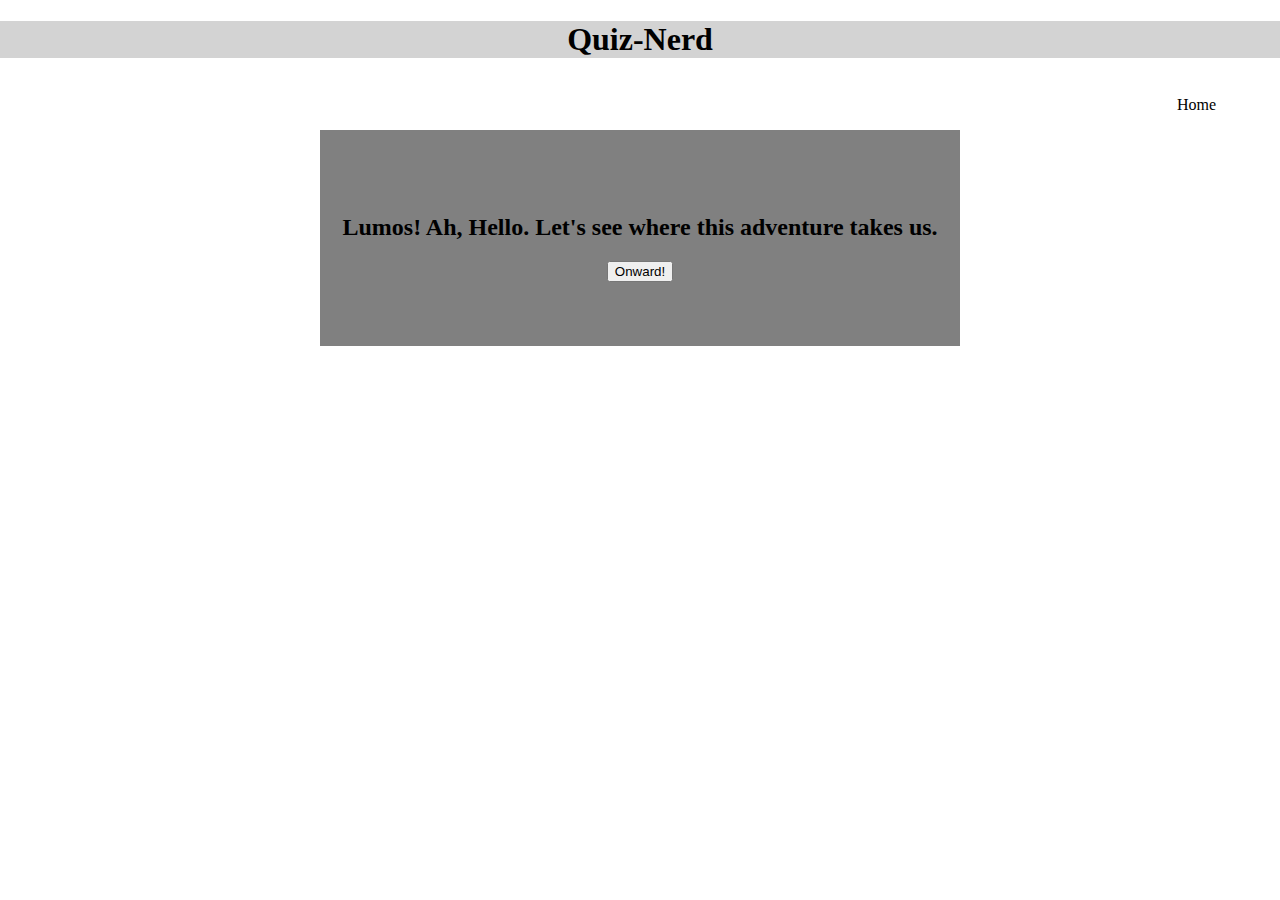
==== index.html @ d365c918 "added initial file" ====
<!DOCTYPE html>
<html lang="en">
<head>
	<meta charset="utf-8">
	<meta name="viewport" content="width=device-width">
	<title>Harry Potter Quiz - Medium</title>
	<meta name="description" content="Test the quality of your Harry Potter nerd-status">
	<link href="style.css" rel="stylesheet" type="text/css" />
	<!-- add font styles -->
	<script src="https://ajax.googleapis.com/ajax/libs/jquery/3.2.1/jquery.min.js"></script>
	<script src="datastore.js"></script>
	<script src="index.js"></script>
</head>
<body>
	<header class="banner">
		<div class="logo">
		</div>

		<h1 class="QuizNerd">Quiz-Nerd</h1>
	</header>

	<nav class="navbar">
		<ul class="menu">
			<li>Home</li>
		</ul>
	</nav>

	<main class="main">
		<div class="currentscore">
		</div>

		<div class="quizStart">
			<h2>Lumos! Ah, Hello. Let's see where this adventure takes us.</h2>
			<button type="button" class="startButton">Onward!</button>
		</div>
	</main>
</body>
</html>
---- style.css ----
* {
	box-sizing: border-box;
}

body {
	margin: 0;
	padding: 0;
}

header {
	text-align: center;
	background-color: lightgray;
}

ul {
	list-style-type: none;
	padding-right: 5%;
}

.navbar {
	display: flex;
	flex-direction: row;
	justify-content: flex-end;
}

.quizStart {
	text-align: center;
	background-color: gray;
	width: 50%;
	padding-top: 5%;
	padding-bottom: 5%;
	display: block;
	margin: 0 auto;
}
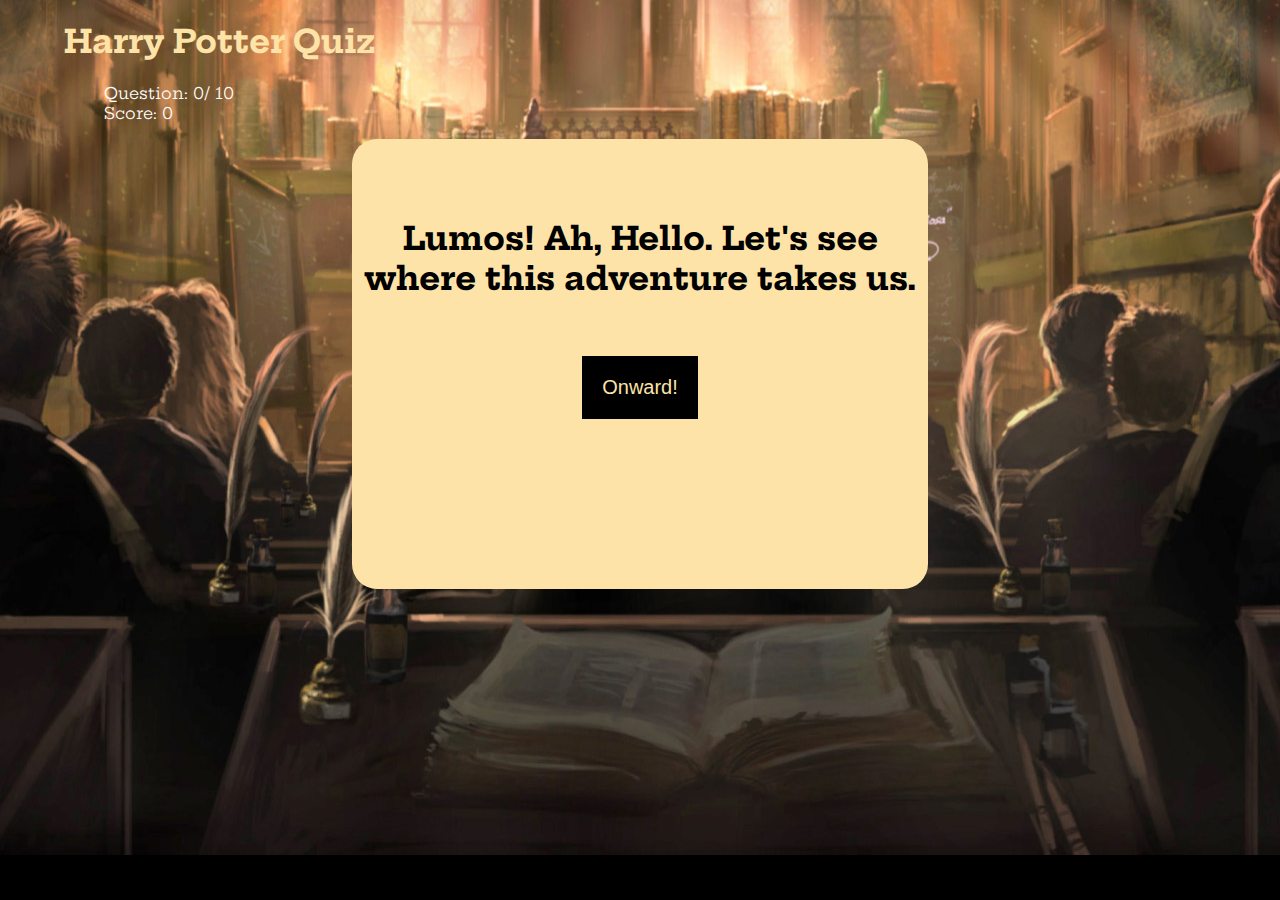
==== commit d1cc03ba: "added all images and updated all docs" ====
--- a/index.html
+++ b/index.html
@@ -3,36 +3,36 @@
 <head>
 	<meta charset="utf-8">
 	<meta name="viewport" content="width=device-width">
-	<title>Harry Potter Quiz - Medium</title>
+	<title>Harry Potter Quiz</title>
 	<meta name="description" content="Test the quality of your Harry Potter nerd-status">
 	<link href="style.css" rel="stylesheet" type="text/css" />
 	<!-- add font styles -->
+	<link href="https://fonts.googleapis.com/css?family=Hepta+Slab&display=swap" rel="stylesheet">
 	<script src="https://ajax.googleapis.com/ajax/libs/jquery/3.2.1/jquery.min.js"></script>
 	<script src="datastore.js"></script>
 	<script src="index.js"></script>
 </head>
 <body>
 	<header class="banner">
-		<div class="logo">
+		<a href="index.html"><h1 class="quizNerd">Harry Potter Quiz</h1></a>
+
+	<div class="counter">
+		<ul>
+			<li>Question: <span class="questionNumber">0</span>/ 10</li>
+			<li>Score: <span class="score">0</span></li>
+		</ul>
+	</div>
+	</header>
+
+	<main class="main">
+		<div class="quizStart">
+			<h1>Lumos! Ah, Hello. Let's see where this adventure takes us.</h1>
+			<button type="button" class="startButton">Onward!</button>
 		</div>
 
-		<h1 class="QuizNerd">Quiz-Nerd</h1>
-	</header>
+		<div class="questionAnswerForm"></div>
+	</main>
 
-	<nav class="navbar">
-		<ul class="menu">
-			<li>Home</li>
-		</ul>
-	</nav>
-
-	<main class="main">
-		<div class="currentscore">
-		</div>
-
-		<div class="quizStart">
-			<h2>Lumos! Ah, Hello. Let's see where this adventure takes us.</h2>
-			<button type="button" class="startButton">Onward!</button>
-		</div>
-	</main>
+	
 </body>
 </html>
--- a/style.css
+++ b/style.css
@@ -5,11 +5,11 @@
 body {
 	margin: 0;
 	padding: 0;
+	background-color: black;
 }
 
 header {
-	text-align: center;
-	background-color: lightgray;
+	visibility: hidden;
 }
 
 ul {
@@ -17,18 +17,188 @@
 	padding-right: 5%;
 }
 
-.navbar {
-	display: flex;
-	flex-direction: row;
-	justify-content: flex-end;
-}
+
+
+body {
+	font-family: 'Hepta Slab', serif;
+	background-image: url("mobileback.jpg");
+	background-size: 2560px 1120px;
+	background-repeat: no-repeat;
+	background-position: center;
+	width: 90%;
+	display: block;
+	margin: 0 auto;
+	
+}
+
+.quizNerd {
+	color: #fde3a7
+}
+
+.counter {
+	color: white;
+}
+
+header a {
+	text-decoration: none;
+}
+
+
+h2 {
+	position: relative;
+	bottom: 40px;
+}
+
+.questionAnswerForm {
+	display: none;
+	width: 50%;
+	text-align: center;
+	background-color: #fde3a7;
+	height:75%;
+	padding-top: 5%;
+	padding-bottom: 5%;
+	margin: 0 auto;
+	border-radius: 25px;
+	border: none;
+}
+
+
 
 .quizStart {
 	text-align: center;
-	background-color: gray;
+	background-color: #fde3a7;
+	width: 50%;
+	height: 450px;
+	padding-top: 5%;
+	padding-bottom: 5%;
+	display: block;
+	margin: 0 auto;
+	border-radius: 25px;
+}
+
+.question{
+	text-align: center;
+	background-color: #fde3a7;
 	width: 50%;
 	padding-top: 5%;
 	padding-bottom: 5%;
 	display: block;
 	margin: 0 auto;
+}
+
+fieldset {
+	border: none;
+}
+
+
+/* LABEL STYLES */
+label {
+	color: black;
+	display: flex;
+	line-height: 20px;
+	width: 33.33%;
+	cursor: pointer;
+	transition: all 0.3s ease-out;
+}
+
+label:hover, label:focus {
+	text-shadow: 0 4px 8px 0 green, 0 6px 20px 0 rgba(0, 0, 0, 0.19);
+    color: green;
+}
+
+
+/* BUTTON STYLES */
+.startButton {
+	margin-top: 10%;
+}
+
+
+button {
+	-moz-appearance: none;
+	-webkit-appearance: none;
+	display: block;
+	margin: 0 auto;
+	padding: 20px;
+    border: none;
+    background-color: black;
+    color: #fde3a7;
+    cursor: pointer;
+    font-size: 20px;
+    transition: all 0.3s ease;
+    margin-top: 5px;
+}
+
+button:hover {
+	box-shadow: 0 4px 8px 0 green, 0 6px 20px 0 rgba(0, 0, 0, 0.19);
+}
+
+/* INPUT STYLES */
+input {
+	-webkit-appearance: none;
+	-moz-appearance: none;
+	appearance: none;
+	border-radius: 50%;
+	width: 10px;
+	height: 10px;
+	border: 1px solid black;
+	transition: 0.2s all linear;
+	outline: none;
+	margin-right: 5px;
+	position: relative;
+	top: 3px;
+}
+
+input:checked {
+	border: 6px solid green;
+}
+
+
+
+footer {
+	color: white;
+	position: relative;
+	top: 100%;
+}
+
+footer a {
+	color: gray;
+	text-decoration: ;
+}
+
+/* index.js style edits */
+.correctFeedback span {
+	font-size: 24px;
+	color: green;
+}
+
+
+
+/*for screens between 400px and 1050px*/
+@media screen and (min-width: 500px) {
+	body{
+		background-image: url("background.jpg");
+	}
+
+
+	header {
+		visibility: visible;
+	}
+
+}
+
+
+/*for screens 1050px and larger*/
+@media screen and (min-width: 1000px) {
+	body{
+		background-image: url("background.jpg");
+	}
+	
+	header {
+		visibility: visible;
+	}
+
+	.questionAnswerForm {
+		height: 450px;
+	}
+
 }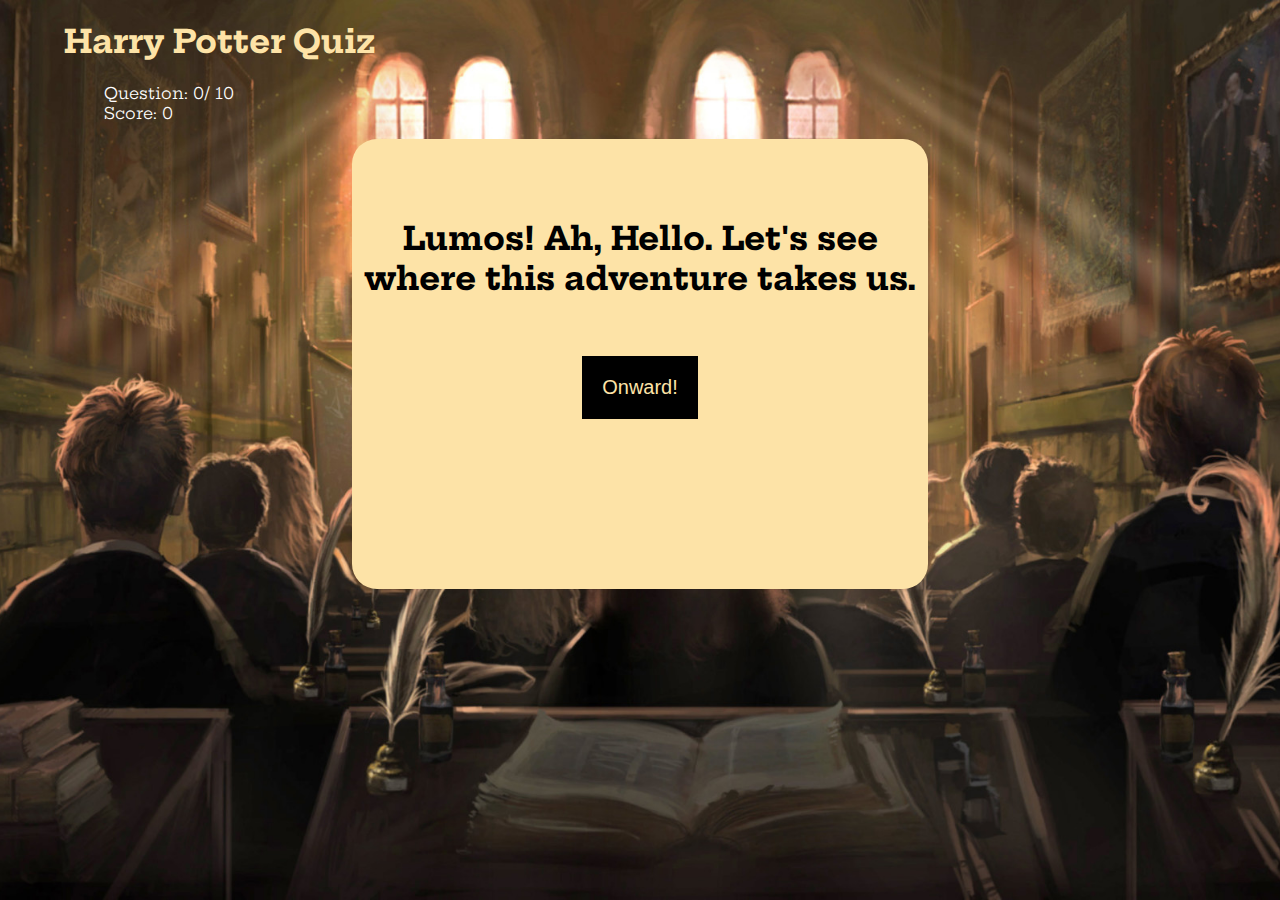
==== commit ee964c9b: "changed simpleback image and updated css and html" ====
--- a/index.html
+++ b/index.html
@@ -33,6 +33,13 @@
 		<div class="questionAnswerForm"></div>
 	</main>
 
+	<footer>
+		<ul>
+			<li>Question: <span class="questionNumber">0</span>/ 10</li>
+			<li>Score: <span class="score">0</span></li>
+		</ul>
+	</footer>
+
 	
 </body>
 </html>
--- a/style.css
+++ b/style.css
@@ -1,30 +1,36 @@
 * {
 	box-sizing: border-box;
+}
+
+html {
+  background: url("simpleback.jpg") no-repeat center center fixed; 
+  -webkit-background-size: cover;
+  -moz-background-size: cover;
+  -o-background-size: cover;
+  background-size: cover;
 }
 
 body {
 	margin: 0;
 	padding: 0;
-	background-color: black;
+	
 }
 
 header {
-	visibility: hidden;
+	
+	display: none;
 }
 
 ul {
 	list-style-type: none;
-	padding-right: 5%;
+	
 }
 
 
 
 body {
 	font-family: 'Hepta Slab', serif;
-	background-image: url("mobileback.jpg");
-	background-size: 2560px 1120px;
-	background-repeat: no-repeat;
-	background-position: center;
+	
 	width: 90%;
 	display: block;
 	margin: 0 auto;
@@ -51,15 +57,18 @@
 
 .questionAnswerForm {
 	display: none;
-	width: 50%;
+	width: 75%;
 	text-align: center;
 	background-color: #fde3a7;
 	height:75%;
-	padding-top: 5%;
-	padding-bottom: 5%;
+	padding-top: 10%;
+	padding-bottom: 5%;
+	padding-right: 5%;
+	padding-left: 5%;
 	margin: 0 auto;
 	border-radius: 25px;
 	border: none;
+	margin-top: 30%;
 }
 
 
@@ -67,13 +76,14 @@
 .quizStart {
 	text-align: center;
 	background-color: #fde3a7;
-	width: 50%;
-	height: 450px;
-	padding-top: 5%;
-	padding-bottom: 5%;
-	display: block;
-	margin: 0 auto;
-	border-radius: 25px;
+	width: 75%;
+	height: 75%;
+	padding-top: 5%;
+	padding-bottom: 5%;
+	display: block;
+	margin: 0 auto;
+	border-radius: 25px;
+	margin-top: 30%;
 }
 
 .question{
@@ -95,8 +105,9 @@
 label {
 	color: black;
 	display: flex;
+	flex-direction: row;
 	line-height: 20px;
-	width: 33.33%;
+	width: 80%;
 	cursor: pointer;
 	transition: all 0.3s ease-out;
 }
@@ -109,6 +120,10 @@
 
 /* BUTTON STYLES */
 .startButton {
+	margin-top: 10%;
+}
+
+.restartButton {
 	margin-top: 10%;
 }
 
@@ -133,7 +148,171 @@
 }
 
 /* INPUT STYLES */
-input {
+
+
+
+
+footer {
+	color: red;
+	position: relative;
+	top: 100%;
+	text-align: center;
+	font-weight: 900;
+	background-color: white;
+	border: 1px solid black;
+	width: 70%;
+	display: block;
+	margin: 0 auto;
+	margin-top: 5%;
+
+}
+
+
+
+/* index.js style edits */
+.correctFeedback span {
+	font-size: 24px;
+	color: green;
+}
+
+
+
+/*for screens between 400px and 1050px*/
+@media screen and (min-width: 500px) {
+
+	html {
+  	background: url("background.jpg") no-repeat center center fixed; 
+  	-webkit-background-size: cover;
+  	-moz-background-size: cover;
+  	-o-background-size: cover;
+  	background-size: cover;
+	}
+
+	
+
+	header {
+		visibility: visible;
+		display: block;
+	}
+
+	
+
+	.questionAnswerForm {
+	display: none;
+	width: 50%;
+	text-align: center;
+	background-color: #fde3a7;
+	height:80%;
+	padding-top: 5%;
+	padding-bottom: 5%;
+	margin: 0 auto;
+	border-radius: 25px;
+	border: none;
+	}
+
+	.quizStart {
+	text-align: center;
+	background-color: #fde3a7;
+	width: 50%;
+	height: 450px;
+	padding-top: 5%;
+	padding-bottom: 5%;
+	display: block;
+	margin: 0 auto;
+	border-radius: 25px;
+	}
+
+	.question{
+	text-align: center;
+	background-color: #fde3a7;
+	width: 50%;
+	padding-top: 5%;
+	padding-bottom: 5%;
+	display: block;
+	margin: 0 auto;
+}
+
+	label {
+	color: black;
+	display: flex;
+	flex-direction: row;
+	line-height: 20px;
+	width: 33.33%;
+	cursor: pointer;
+	transition: all 0.3s ease-out;
+	}
+
+	footer {
+		display: none;
+	}
+
+}
+
+
+/*for screens 1050px and larger*/
+@media screen and (min-width: 1000px) {
+
+	html {
+  	background: url("background.jpg") no-repeat center center fixed; 
+  	-webkit-background-size: cover;
+  	-moz-background-size: cover;
+  	-o-background-size: cover;
+  	background-size: cover;
+	}
+
+	
+	
+	header {
+		visibility: visible;
+		display: block;
+	}
+
+
+	.questionAnswerForm {
+	display: none;
+	width: 50%;
+	text-align: center;
+	background-color: #fde3a7;
+	height:450px;
+	padding-top: 5%;
+	padding-bottom: 10%;
+	margin: 0 auto;
+	border-radius: 25px;
+	border: none;
+	}
+
+	.quizStart {
+	text-align: center;
+	background-color: #fde3a7;
+	width: 50%;
+	height: 450px;
+	padding-top: 5%;
+	padding-bottom: 5%;
+	display: block;
+	margin: 0 auto;
+	border-radius: 25px;
+	}
+
+	.question{
+	text-align: center;
+	background-color: #fde3a7;
+	width: 50%;
+	padding-top: 5%;
+	padding-bottom: 5%;
+	display: block;
+	margin: 0 auto;
+}
+
+	label {
+	color: black;
+	display: flex;
+	flex-direction: row;
+	line-height: 20px;
+	width: 40%;
+	cursor: pointer;
+	transition: all 0.3s ease-out;
+	}
+	input {
 	-webkit-appearance: none;
 	-moz-appearance: none;
 	appearance: none;
@@ -146,59 +325,14 @@
 	margin-right: 5px;
 	position: relative;
 	top: 3px;
-}
-
-input:checked {
+	}
+
+	input:checked {
 	border: 6px solid green;
-}
-
-
-
-footer {
-	color: white;
-	position: relative;
-	top: 100%;
-}
-
-footer a {
-	color: gray;
-	text-decoration: ;
-}
-
-/* index.js style edits */
-.correctFeedback span {
-	font-size: 24px;
-	color: green;
-}
-
-
-
-/*for screens between 400px and 1050px*/
-@media screen and (min-width: 500px) {
-	body{
-		background-image: url("background.jpg");
-	}
-
-
-	header {
-		visibility: visible;
-	}
-
-}
-
-
-/*for screens 1050px and larger*/
-@media screen and (min-width: 1000px) {
-	body{
-		background-image: url("background.jpg");
-	}
-	
-	header {
-		visibility: visible;
-	}
-
-	.questionAnswerForm {
-		height: 450px;
+	}
+
+	footer {
+		display: none;
 	}
 
 }